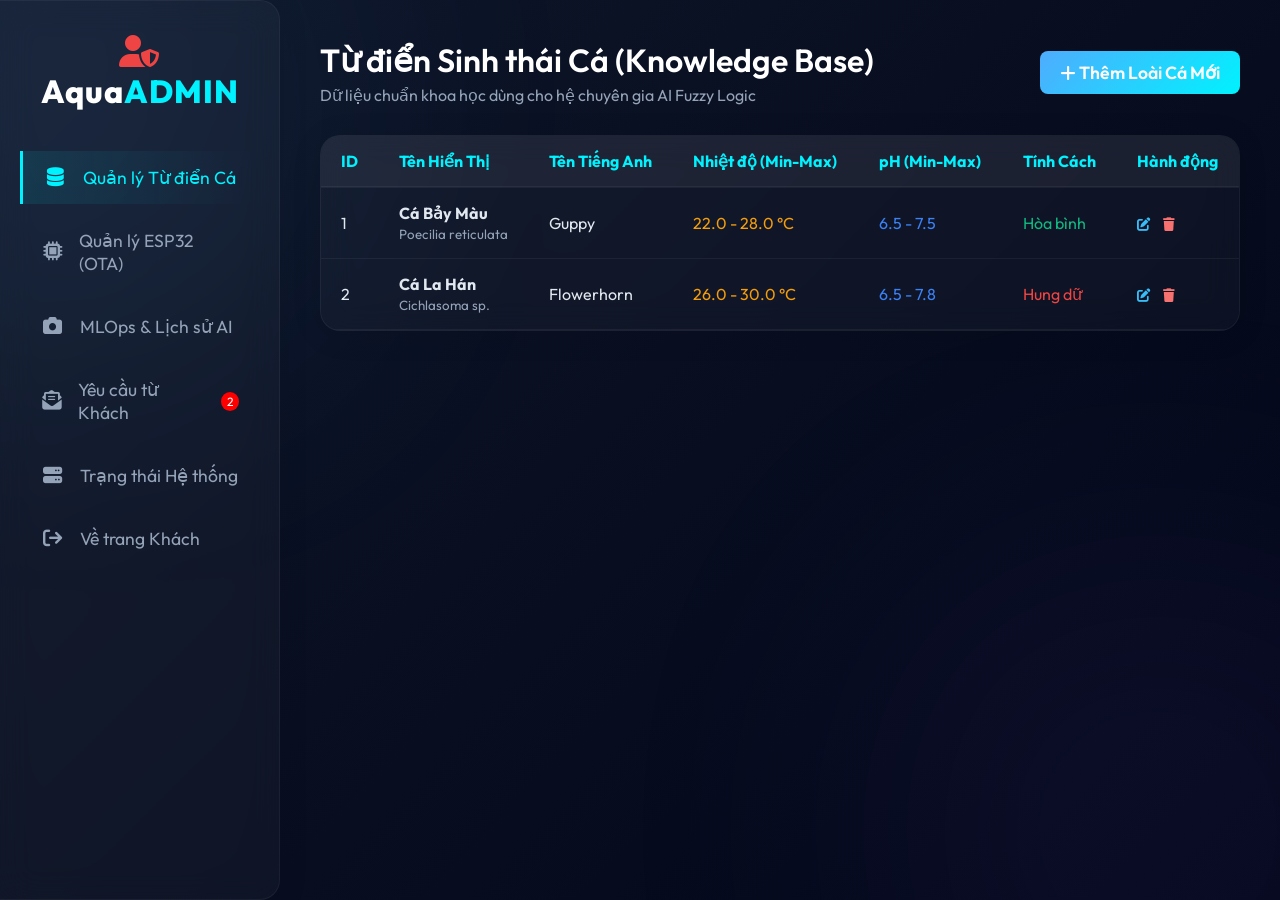
==== frontend/admin.html @ e49725d6 "Thêm trang Admin, Form yêu cầu người dùng và API Backend" ====
<!DOCTYPE html>
<html lang="vi">
<head>
    <meta charset="UTF-8">
    <meta name="viewport" content="width=device-width, initial-scale=1.0">
    <title>AquaAI Admin - Quản trị Hệ thống</title>
    <link href="https://fonts.googleapis.com/css2?family=Outfit:wght@300;400;600;800&display=swap" rel="stylesheet">
    <link rel="stylesheet" href="https://cdnjs.cloudflare.com/ajax/libs/font-awesome/6.4.0/css/all.min.css">
    <link rel="stylesheet" href="style.css">
    <style>
        /* Thêm style riêng cho trang Admin để hiển thị Modal (Bảng điền thông tin) */
        .modal {
            display: none; 
            position: fixed; z-index: 1000; left: 0; top: 0;
            width: 100%; height: 100%; overflow: auto;
            background-color: rgba(0,0,0,0.6);
            backdrop-filter: blur(5px);
        }
        .modal-content {
            background: rgba(15, 23, 42, 0.95);
            margin: 5% auto; padding: 25px;
            border: 1px solid rgba(255, 255, 255, 0.1);
            border-radius: 15px; width: 60%;
            color: #fff;
            box-shadow: 0 10px 30px rgba(0,0,0,0.5);
        }
        .close-modal { color: #aaa; float: right; font-size: 28px; font-weight: bold; cursor: pointer; }
        .close-modal:hover { color: #fff; }
        .form-grid { display: grid; grid-template-columns: 1fr 1fr; gap: 15px; }
        .full-width { grid-column: 1 / -1; }
    </style>
</head>
<body>
    <div class="dashboard-wrapper">
        <aside class="sidebar glass-panel">
            <div class="logo"><i class="fa-solid fa-user-shield text-red"></i> Aqua<span>ADMIN</span></div>
            <nav>
                <button class="nav-btn active" data-tab="tab-fish-db"><i class="fa-solid fa-database"></i> Quản lý Từ điển Cá</button>
                <button class="nav-btn" data-tab="tab-esp32"><i class="fa-solid fa-microchip"></i> Quản lý ESP32 (OTA)</button>
                <button class="nav-btn" data-tab="tab-ai-history"><i class="fa-solid fa-camera"></i> MLOps & Lịch sử AI</button>
                <button class="nav-btn" data-tab="tab-user-requests"><i class="fa-solid fa-envelope-open-text"></i> Yêu cầu từ Khách <span style="background: red; color: white; padding: 2px 6px; border-radius: 50%; font-size: 12px; margin-left: 5px;">2</span></button>
                <button class="nav-btn" data-tab="tab-system-health"><i class="fa-solid fa-server"></i> Trạng thái Hệ thống</button>
                <button class="nav-btn" onclick="window.location.href='index.html'"><i class="fa-solid fa-arrow-right-from-bracket"></i> Về trang Khách</button>
            </nav>
        </aside>

        <main class="content-area">
            <!-- TAB 1: QUẢN LÝ TỪ ĐIỂN CÁ -->
            <section id="tab-fish-db" class="tab-pane active">
                <div class="header-title" style="display: flex; justify-content: space-between; align-items: center;">
                    <div>
                        <h2>Từ điển Sinh thái Cá (Knowledge Base)</h2>
                        <p>Dữ liệu chuẩn khoa học dùng cho hệ chuyên gia AI Fuzzy Logic</p>
                    </div>
                    <button id="btn-open-add-modal" class="btn-gradient" style="width: auto; padding: 10px 20px; border-radius: 8px;">
                        <i class="fa-solid fa-plus"></i> Thêm Loài Cá Mới
                    </button>
                </div>
                
                <div class="glass-panel" style="overflow-x: auto;">
                    <table class="styled-table" style="width: 100%; text-align: left;">
                        <thead>
                            <tr>
                                <th>ID</th>
                                <th>Tên Hiển Thị</th>
                                <th>Tên Tiếng Anh</th>
                                <th>Nhiệt độ (Min-Max)</th>
                                <th>pH (Min-Max)</th>
                                <th>Tính Cách</th>
                                <th>Hành động</th>
                            </tr>
                        </thead>
                        <tbody id="admin-fish-tbody">
                            <!-- Dữ liệu demo (Sau này sẽ gọi API để render) -->
                            <tr>
                                <td>1</td>
                                <td><strong>Cá Bảy Màu</strong><br><small style="color: #94a3b8">Poecilia reticulata</small></td>
                                <td>Guppy</td>
                                <td class="text-orange">22.0 - 28.0 °C</td>
                                <td class="text-blue">6.5 - 7.5</td>
                                <td class="text-green">Hòa bình</td>
                                <td>
                                    <button class="btn-edit" style="background:none; border:none; color:#38bdf8; cursor:pointer; margin-right: 10px;" title="Sửa"><i class="fa-solid fa-pen-to-square"></i></button>
                                    <button class="btn-delete" style="background:none; border:none; color:#f87171; cursor:pointer;" title="Xóa"><i class="fa-solid fa-trash"></i></button>
                                </td>
                            </tr>
                            <tr>
                                <td>2</td>
                                <td><strong>Cá La Hán</strong><br><small style="color: #94a3b8">Cichlasoma sp.</small></td>
                                <td>Flowerhorn</td>
                                <td class="text-orange">26.0 - 30.0 °C</td>
                                <td class="text-blue">6.5 - 7.8</td>
                                <td class="text-red">Hung dữ</td>
                                <td>
                                    <button class="btn-edit" style="background:none; border:none; color:#38bdf8; cursor:pointer; margin-right: 10px;"><i class="fa-solid fa-pen-to-square"></i></button>
                                    <button class="btn-delete" style="background:none; border:none; color:#f87171; cursor:pointer;"><i class="fa-solid fa-trash"></i></button>
                                </td>
                            </tr>
                        </tbody>
                    </table>
                </div>
            </section>

            <!-- TAB 2: QUẢN LÝ ESP32 -->
            <section id="tab-esp32" class="tab-pane">
                <div class="header-title">
                    <h2>Quản trị Thiết bị Đầu cuối (ESP32)</h2>
                    <p>Phát triển chức năng cập nhật Firmware OTA và khởi động lại từ xa.</p>
                </div>
                <div class="glass-panel text-center" style="padding: 50px;">
                    <i class="fa-solid fa-microchip icon-huge text-blue" style="font-size: 4rem;"></i>
                    <h3 class="mt-3">Module OTA Update đang phát triển</h3>
                    <p style="color: #94a3b8;">Chức năng này sẽ được code C++ cho ESP32 trước khi ráp API Web.</p>
                    <button class="btn-gradient mt-3" style="width: auto; padding: 10px 30px; border-radius: 8px;">Restart ESP32 (Gửi lệnh MQTT)</button>
                </div>
            </section>

            <!-- TAB 3: MLOps & LỊCH SỬ AI -->
            <section id="tab-ai-history" class="tab-pane">
                <div class="header-title">
                    <h2>MLOps: Quản lý Hình ảnh & Cải thiện Mô hình AI</h2>
                    <p>Thu thập dữ liệu dự đoán sai từ người dùng để lưu vào Dataset và Train lại (Re-train) mô hình YOLOv8.</p>
                </div>
                
                <div class="glass-panel" style="overflow-x: auto;">
                    <table class="styled-table" style="width: 100%; text-align: left;">
                        <thead>
                            <tr>
                                <th>Thời gian</th>
                                <th>Hình ảnh tải lên</th>
                                <th>AI Nhận diện</th>
                                <th>Độ tự tin (%)</th>
                                <th>Đánh giá của Admin</th>
                            </tr>
                        </thead>
                        <tbody>
                            <!-- Demo data -->
                            <tr>
                                <td>26/09/2026 15:30</td>
                                <td><img src="https://via.placeholder.com/60" alt="Cá" style="border-radius: 5px;"></td>
                                <td class="text-blue">Cá Bảy Màu</td>
                                <td>85%</td>
                                <td>
                                    <button class="btn-gradient" style="padding: 5px 10px; font-size: 12px; margin-right: 5px;"><i class="fa-solid fa-check"></i> Đúng</button>
                                    <button style="background: rgba(248, 113, 113, 0.2); border: 1px solid #f87171; color: #f87171; padding: 5px 10px; border-radius: 5px; cursor: pointer; font-size: 12px;"><i class="fa-solid fa-download"></i> Tải về làm Dataset</button>
                                </td>
                            </tr>
                        </tbody>
                    </table>
                </div>
            </section>

            <!-- TAB 4: TRẠNG THÁI HỆ THỐNG -->
            <section id="tab-system-health" class="tab-pane">
                <div class="header-title">
                    <h2>Thống kê Máy chủ & CSDL</h2>
                    <p>Giám sát sức khỏe toàn hệ thống IoT và dọn dẹp rác.</p>
                </div>
                
                <div class="form-grid">
                    <div class="glass-panel text-center">
                        <i class="fa-solid fa-network-wired text-green" style="font-size: 2rem;"></i>
                        <h3>Trạm MQTT (EMQX)</h3>
                        <p class="text-green" style="font-weight: bold;">ĐANG HOẠT ĐỘNG</p>
                    </div>
                    <div class="glass-panel text-center">
                        <i class="fa-solid fa-database text-blue" style="font-size: 2rem;"></i>
                        <h3>Dung lượng Database</h3>
                        <p>15.420 bản ghi cảm biến</p>
                        <button class="btn-gradient mt-3" style="width: 100%;"><i class="fa-solid fa-broom"></i> Xóa dữ liệu cũ (>30 ngày)</button>
                    </div>
                </div>
            </section>

            <!-- TAB 5: YÊU CẦU TỪ KHÁCH HÀNG -->
            <section id="tab-user-requests" class="tab-pane">
                <div class="header-title">
                    <h2>Yêu cầu Cập nhật Từ điển</h2>
                    <p>Danh sách các loài cá khách hàng tìm kiếm nhưng chưa có trong hệ thống.</p>
                </div>
                
                <div class="glass-panel" style="overflow-x: auto;">
                    <table class="styled-table" style="width: 100%; text-align: left;">
                        <thead>
                            <tr>
                                <th>Thời gian</th>
                                <th>Tên cá khách hàng nhập</th>
                                <th>Trạng thái</th>
                                <th>Hành động</th>
                            </tr>
                        </thead>
                        <tbody>
                            <!-- Demo data -->
                            <tr>
                                <td>26/09/2026 16:45</td>
                                <td><strong>Cá Bình Tích</strong></td>
                                <td><span style="color: #fbbf24;"><i class="fa-solid fa-clock"></i> Chờ xử lý</span></td>
                                <td>
                                    <button class="btn-gradient" style="padding: 5px 10px; font-size: 12px; margin-right: 5px;"><i class="fa-solid fa-plus"></i> Thêm vào DB</button>
                                    <button style="background: rgba(248, 113, 113, 0.2); border: 1px solid #f87171; color: #f87171; padding: 5px 10px; border-radius: 5px; cursor: pointer; font-size: 12px;"><i class="fa-solid fa-trash"></i> Bỏ qua</button>
                                </td>
                            </tr>
                            <tr>
                                <td>26/09/2026 10:15</td>
                                <td><strong>Cá Ping Pong</strong></td>
                                <td><span style="color: #fbbf24;"><i class="fa-solid fa-clock"></i> Chờ xử lý</span></td>
                                <td>
                                    <button class="btn-gradient" style="padding: 5px 10px; font-size: 12px; margin-right: 5px;"><i class="fa-solid fa-plus"></i> Thêm vào DB</button>
                                    <button style="background: rgba(248, 113, 113, 0.2); border: 1px solid #f87171; color: #f87171; padding: 5px 10px; border-radius: 5px; cursor: pointer; font-size: 12px;"><i class="fa-solid fa-trash"></i> Bỏ qua</button>
                                </td>
                            </tr>
                        </tbody>
                    </table>
                </div>
            </section>
        </main>
    </div>

    <!-- MODAL THÊM/SỬA LOÀI CÁ -->
    <div id="fish-modal" class="modal">
        <div class="modal-content">
            <span class="close-modal">&times;</span>
            <h2 id="modal-title" style="margin-bottom: 20px; color: #38bdf8;">Thêm Loài Cá Mới vào Database</h2>
            
            <form id="fish-form" class="form-grid">
                <!-- Group 1: Định danh -->
                <div class="input-group">
                    <label>Mã Loài Cá (Viết liền không dấu, VD: ca_koi)</label>
                    <input type="text" id="frm-ma-loai" class="glass-input" style="width: 100%" required>
                </div>
                <div class="input-group">
                    <label>Tên Hiển Thị (VD: Cá Chép Koi)</label>
                    <input type="text" id="frm-ten-hien-thi" class="glass-input" style="width: 100%" required>
                </div>
                <div class="input-group">
                    <label>Tên Tiếng Anh (VD: Koi Carp)</label>
                    <input type="text" id="frm-ten-tieng-anh" class="glass-input" style="width: 100%">
                </div>
                <div class="input-group">
                    <label>Tên Khoa Học (Latin)</label>
                    <input type="text" id="frm-ten-khoa-hoc" class="glass-input" style="width: 100%">
                </div>

                <!-- Group 2: Sinh thái -->
                <div class="input-group">
                    <label>Nhiệt độ Yêu cầu (°C)</label><br>
                    <input type="number" id="frm-nhiet-min" class="glass-input" style="width: 45%" placeholder="Min" step="0.1" required> -
                    <input type="number" id="frm-nhiet-max" class="glass-input" style="width: 45%" placeholder="Max" step="0.1" required>
                </div>
                <div class="input-group">
                    <label>Độ pH Yêu cầu</label><br>
                    <input type="number" id="frm-ph-min" class="glass-input" style="width: 45%" placeholder="Min" step="0.1" required> -
                    <input type="number" id="frm-ph-max" class="glass-input" style="width: 45%" placeholder="Max" step="0.1" required>
                </div>
                
                <div class="input-group">
                    <label>Thể tích tối thiểu cho 1 con (Lít)</label>
                    <input type="number" id="frm-the-tich" class="glass-input" style="width: 100%" value="5.0" step="0.1">
                </div>
                <div class="input-group">
                    <label>Tính cách bầy đàn</label>
                    <select id="frm-tinh-cach" class="glass-input" style="width: 100%;">
                        <option value="Hòa bình">Hòa bình (Bơi chung được)</option>
                        <option value="Rỉa vây">Rỉa vây (Hay cắn trộm)</option>
                        <option value="Hung dữ">Hung dữ (Săn mồi/Cắn lộn)</option>
                    </select>
                </div>

                <div class="input-group full-width">
                    <label>Nguồn trích dẫn học thuật (FishBase URL)</label>
                    <input type="text" id="frm-nguon" class="glass-input" style="width: 100%" placeholder="https://www.seriouslyfish.com/...">
                </div>

                <div class="full-width" style="text-align: right; margin-top: 20px;">
                    <button type="button" id="btn-cancel" class="glass-input" style="width: auto; padding: 10px 20px; border-radius: 8px; cursor: pointer; margin-right: 10px;">Hủy Bỏ</button>
                    <button type="submit" class="btn-gradient" style="width: auto; padding: 10px 25px; border-radius: 8px;">Lưu Dữ Liệu</button>
                </div>
            </form>
        </div>
    </div>

    <script src="admin.js"></script>
</body>
</html>
---- frontend/style.css ----
/* Biến CSS chuẩn hóa màu sắc (Design System) */
:root {
    --primary: #00f2fe;
    --secondary: #4facfe;
    --dark-bg: #0f172a;
    --text: #e2e8f0;
    --text-muted: #94a3b8;
    --glass-bg: rgba(255, 255, 255, 0.03);
    --glass-border: rgba(255, 255, 255, 0.05);
    
    --color-orange: #f59e0b;
    --color-blue: #3b82f6;
    --color-green: #10b981;
    --color-yellow: #eab308;
    --color-red: #ef4444;
}

* { margin: 0; padding: 0; box-sizing: border-box; font-family: 'Outfit', sans-serif; }

body { background: linear-gradient(135deg, #0f172a 0%, #020617 100%); color: var(--text); min-height: 100vh; overflow-x: hidden; }
body::before, body::after { content: ''; position: fixed; border-radius: 50%; filter: blur(150px); z-index: -1; }
body::before { width: 400px; height: 400px; background: var(--secondary); opacity: 0.15; top: -10%; left: -10%; }
body::after { width: 500px; height: 500px; background: #8b5cf6; opacity: 0.1; bottom: -20%; right: -10%; }

.text-center { text-align: center; }
.text-primary { color: var(--primary) !important; }
.text-orange { color: var(--color-orange); }
.text-blue { color: var(--color-blue); }
.text-green { color: var(--color-green); }
.text-yellow { color: var(--color-yellow); }
.text-red { color: var(--color-red); }
.mt-3 { margin-top: 1rem; }
.mb-3 { margin-bottom: 1rem; }
.hidden { display: none !important; }

.glass-panel { background: var(--glass-bg); backdrop-filter: blur(16px); -webkit-backdrop-filter: blur(16px); border: 1px solid var(--glass-border); border-radius: 20px; box-shadow: 0 4px 30px rgba(0, 0, 0, 0.1); }

.dashboard-wrapper { display: flex; height: 100vh; }
.sidebar { width: 280px; padding: 30px 20px; display: flex; flex-direction: column; border-radius: 0 20px 20px 0; border-left: none; }
.logo { font-size: 2rem; font-weight: 800; text-align: center; margin-bottom: 40px; color: #fff; letter-spacing: 1px; }
.logo span { color: var(--primary); }

.nav-btn { background: transparent; border: none; color: var(--text-muted); padding: 15px 20px; text-align: left; font-size: 1.1rem; border-radius: 12px; cursor: pointer; transition: all 0.3s; margin-bottom: 10px; display: flex; align-items: center; gap: 15px; }
.nav-btn i { font-size: 1.2rem; width: 25px; text-align: center; }
.nav-btn:hover { background: rgba(255,255,255,0.05); color: #fff; }
.nav-btn.active { background: linear-gradient(to right, rgba(0, 242, 254, 0.1), transparent); color: var(--primary); border-left: 3px solid var(--primary); border-radius: 0 12px 12px 0; }

.content-area { flex: 1; padding: 40px; overflow-y: auto; }
.header-title { margin-bottom: 30px; }
.header-title h2 { font-size: 2rem; font-weight: 600; color: #fff; }
.header-title p { color: var(--text-muted); margin-top: 5px; }

.tab-pane { display: none; animation: fadeIn 0.4s ease; }
.tab-pane.active { display: block; }
@keyframes fadeIn { from { opacity: 0; transform: translateY(10px); } to { opacity: 1; transform: translateY(0); } }

/* MODULE 1 */
.sensor-cards { display: grid; grid-template-columns: repeat(auto-fit, minmax(250px, 1fr)); gap: 20px; margin-bottom: 30px; }
.card { display: flex; align-items: center; gap: 20px; padding: 25px; }
.icon-large { font-size: 2.5rem; }
.icon-huge { font-size: 4rem; margin-bottom: 15px;}
.info h3 { font-size: 1rem; color: var(--text-muted); font-weight: 400; }
.info p { font-size: 2rem; font-weight: 800; color: #fff; }
.chart-container { padding: 30px; height: 350px; }

/* INPUT STYLES */
.glass-input {
    background: rgba(0,0,0,0.2);
    border: 1px solid var(--glass-border);
    color: white;
    padding: 10px 15px;
    border-radius: 8px;
    outline: none;
    font-size: 1rem;
    transition: 0.3s;
}
.glass-input:focus { border-color: var(--primary); }
select.glass-input option { background: var(--dark-bg); color: white; }

/* MODULE 2 */
.ai-panel { max-width: 700px; margin: 0 auto; padding: 40px; }
.mode-btn { background: transparent; border: 1px solid var(--glass-border); color: var(--text-muted); padding: 10px 20px; border-radius: 20px; cursor: pointer; transition: 0.3s; margin: 0 5px; }
.mode-btn.active { background: rgba(0,242,254,0.1); border-color: var(--primary); color: var(--primary); font-weight: bold; }

.upload-section { border: 2px dashed rgba(79, 172, 254, 0.4); border-radius: 16px; height: 250px; display: flex; justify-content: center; align-items: center; cursor: pointer; transition: all 0.3s; position: relative; overflow: hidden; background: rgba(0,0,0,0.2); margin-bottom: 25px; }
.upload-section:hover { border-color: var(--primary); background: rgba(0, 242, 254, 0.05); }
.upload-content { text-align: center; pointer-events: none; z-index: 1; }
#preview-image { position: absolute; top: 0; left: 0; width: 100%; height: 100%; object-fit: contain; background: rgba(0,0,0,0.7); display: none; z-index: 2; }

.btn-gradient { width: 100%; padding: 18px; border: none; border-radius: 12px; background: linear-gradient(135deg, var(--secondary), var(--primary)); color: #fff; font-size: 1.1rem; font-weight: 600; cursor: pointer; transition: 0.3s; }
.btn-gradient:hover:not(:disabled) { transform: translateY(-3px); box-shadow: 0 10px 20px rgba(0,242,254,0.3); }
.btn-gradient:disabled { background: #334155; color: #94a3b8; cursor: not-allowed; }

.spinner { width: 40px; height: 40px; border: 4px solid rgba(255,255,255,0.1); border-top-color: var(--primary); border-radius: 50%; margin: 0 auto 15px; animation: spin 1s linear infinite; }
@keyframes spin { to { transform: rotate(360deg); } }

.result-card { padding: 20px; margin-top: 20px; }
.info-group { display: flex; justify-content: space-between; border-bottom: 1px solid var(--glass-border); padding: 10px 0; }
.result-card.highlight { background: rgba(79, 172, 254, 0.1); border-color: rgba(79, 172, 254, 0.3); }

/* Compatibility List */
.compatibility-list li {
    padding: 12px 0;
    border-bottom: 1px dashed rgba(255,255,255,0.1);
    display: flex;
    align-items: center;
    gap: 15px;
}
.compatibility-list li:last-child { border-bottom: none; }
.compatibility-list li span { color: var(--text-muted); width: 120px; }
.compatibility-list li b { color: #fff; flex: 1; }

/* MODULE 3 */
.control-grid { display: grid; grid-template-columns: repeat(auto-fit, minmax(300px, 1fr)); gap: 25px; }
.control-card { padding: 30px; text-align: center; }
.control-header { margin-bottom: 25px; }
.control-header h3 { margin-top: 15px; font-weight: 600; }
.toggle-switch { position: relative; display: inline-block; width: 70px; height: 34px; }
.toggle-switch input { opacity: 0; width: 0; height: 0; }
.slider { position: absolute; cursor: pointer; top: 0; left: 0; right: 0; bottom: 0; background-color: #334155; transition: .4s; border-radius: 34px; }
.slider:before { position: absolute; content: ""; height: 26px; width: 26px; left: 4px; bottom: 4px; background-color: white; transition: .4s; border-radius: 50%; }
input:checked + .slider { background-color: var(--primary); box-shadow: 0 0 15px var(--primary); }
input:checked + .slider:before { transform: translateX(36px); }

/* MODULE 4 */
.table-container { padding: 20px; overflow-x: auto; }
.styled-table { width: 100%; border-collapse: collapse; text-align: left; }
.styled-table thead tr { background-color: rgba(255,255,255,0.05); color: var(--primary); border-bottom: 2px solid var(--glass-border); }
.styled-table th, .styled-table td { padding: 15px 20px; }
.styled-table tbody tr { border-bottom: 1px solid var(--glass-border); transition: 0.2s; }
.styled-table tbody tr:hover { background-color: rgba(255,255,255,0.02); }
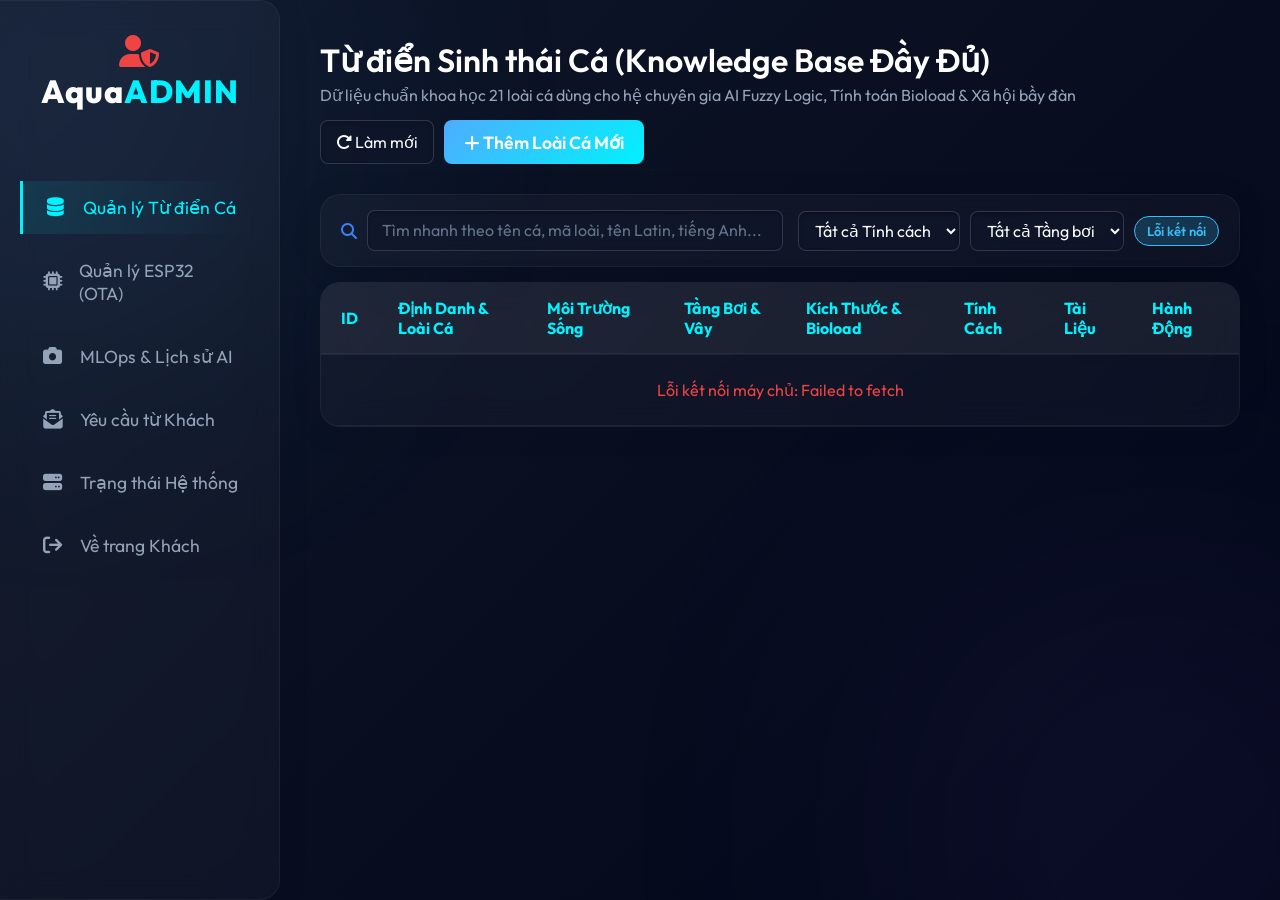
==== commit 0e3fc474: "update đồng bộ thiết bị, giao diện user admin v1" ====
--- a/frontend/admin.html
+++ b/frontend/admin.html
@@ -3,184 +3,434 @@
 <head>
     <meta charset="UTF-8">
     <meta name="viewport" content="width=device-width, initial-scale=1.0">
-    <title>AquaAI Admin - Quản trị Hệ thống</title>
+    <title>AquaAI Admin - Trung tâm Quản trị & Nạp OTA Không Dây</title>
     <link href="https://fonts.googleapis.com/css2?family=Outfit:wght@300;400;600;800&display=swap" rel="stylesheet">
     <link rel="stylesheet" href="https://cdnjs.cloudflare.com/ajax/libs/font-awesome/6.4.0/css/all.min.css">
     <link rel="stylesheet" href="style.css">
     <style>
-        /* Thêm style riêng cho trang Admin để hiển thị Modal (Bảng điền thông tin) */
+        /* CSS Bổ sung cho Trung tâm Quản trị Admin */
         .modal {
             display: none; 
             position: fixed; z-index: 1000; left: 0; top: 0;
             width: 100%; height: 100%; overflow: auto;
-            background-color: rgba(0,0,0,0.6);
-            backdrop-filter: blur(5px);
+            background-color: rgba(0,0,0,0.7);
+            backdrop-filter: blur(8px);
         }
         .modal-content {
-            background: rgba(15, 23, 42, 0.95);
-            margin: 5% auto; padding: 25px;
-            border: 1px solid rgba(255, 255, 255, 0.1);
-            border-radius: 15px; width: 60%;
+            background: rgba(15, 23, 42, 0.96);
+            margin: 4% auto; padding: 25px;
+            border: 1px solid rgba(56, 189, 248, 0.3);
+            border-radius: 16px; width: 90%; max-width: 680px;
             color: #fff;
-            box-shadow: 0 10px 30px rgba(0,0,0,0.5);
-        }
-        .close-modal { color: #aaa; float: right; font-size: 28px; font-weight: bold; cursor: pointer; }
-        .close-modal:hover { color: #fff; }
-        .form-grid { display: grid; grid-template-columns: 1fr 1fr; gap: 15px; }
+            box-shadow: 0 15px 40px rgba(0, 0, 0, 0.6);
+        }
+        .close-modal { color: #94a3b8; float: right; font-size: 28px; font-weight: bold; cursor: pointer; transition: 0.2s; }
+        .close-modal:hover { color: #f87171; }
+        .form-grid { display: grid; grid-template-columns: 1fr 1fr; gap: 14px; }
         .full-width { grid-column: 1 / -1; }
+        
+        /* Dropzone nạp OTA */
+        .ota-dropzone {
+            border: 2px dashed rgba(56, 189, 248, 0.4);
+            border-radius: 14px;
+            padding: 30px 20px;
+            text-align: center;
+            background: rgba(15, 23, 42, 0.4);
+            cursor: pointer;
+            transition: all 0.3s ease;
+        }
+        .ota-dropzone:hover, .ota-dropzone.dragover {
+            border-color: #38bdf8;
+            background: rgba(56, 189, 248, 0.08);
+            transform: translateY(-2px);
+        }
+        .ota-progress-container {
+            display: none;
+            margin-top: 20px;
+            background: rgba(255, 255, 255, 0.1);
+            border-radius: 10px;
+            overflow: hidden;
+            height: 18px;
+            position: relative;
+        }
+        .ota-progress-bar {
+            height: 100%;
+            width: 0%;
+            background: linear-gradient(90deg, #38bdf8, #0ea5e9, #10b981);
+            transition: width 0.2s;
+        }
+        .ota-progress-text {
+            position: absolute;
+            width: 100%;
+            text-align: center;
+            font-size: 11px;
+            line-height: 18px;
+            font-weight: bold;
+            color: #fff;
+            text-shadow: 0 1px 2px rgba(0,0,0,0.8);
+        }
+        .ota-log-console {
+            background: #090d16;
+            border: 1px solid rgba(255,255,255,0.08);
+            border-radius: 10px;
+            padding: 12px;
+            font-family: 'Consolas', 'Courier New', monospace;
+            font-size: 13px;
+            color: #38bdf8;
+            min-height: 90px;
+            max-height: 200px;
+            overflow-y: auto;
+            margin-top: 15px;
+            white-space: pre-wrap;
+            word-break: break-all;
+        }
+        .pulse-dot {
+            display: inline-block;
+            width: 10px;
+            height: 10px;
+            border-radius: 50%;
+            background: #10b981;
+            box-shadow: 0 0 10px #10b981;
+            margin-right: 6px;
+            animation: pulse-glow 1.5s infinite;
+        }
+        .pulse-dot.offline {
+            background: #f87171;
+            box-shadow: 0 0 10px #f87171;
+            animation: none;
+        }
+        @keyframes pulse-glow {
+            0% { transform: scale(0.95); box-shadow: 0 0 0 0 rgba(16, 185, 129, 0.7); }
+            70% { transform: scale(1); box-shadow: 0 0 0 8px rgba(16, 185, 129, 0); }
+            100% { transform: scale(0.95); box-shadow: 0 0 0 0 rgba(16, 185, 129, 0); }
+        }
+        .ota-guide-card {
+            background: rgba(30, 41, 59, 0.4);
+            border: 1px solid rgba(255,255,255,0.08);
+            border-radius: 12px;
+            padding: 18px;
+            margin-top: 20px;
+        }
+        .ota-step {
+            display: flex;
+            align-items: flex-start;
+            gap: 12px;
+            margin-bottom: 12px;
+        }
+        .ota-step-num {
+            background: #38bdf8;
+            color: #0f172a;
+            font-weight: 800;
+            width: 24px;
+            height: 24px;
+            border-radius: 50%;
+            display: flex;
+            align-items: center;
+            justify-content: center;
+            font-size: 12px;
+            flex-shrink: 0;
+        }
     </style>
 </head>
 <body>
     <div class="dashboard-wrapper">
-        <aside class="sidebar glass-panel">
-            <div class="logo"><i class="fa-solid fa-user-shield text-red"></i> Aqua<span>ADMIN</span></div>
+        <!-- THANH TOPBAR CHO MOBILE -->
+        <header class="mobile-topbar glass-panel">
+            <div class="mobile-logo"><i class="fa-solid fa-user-shield text-red"></i> Aqua<span>ADMIN</span></div>
+            <div style="display:flex; align-items:center; gap: 10px;">
+                <span id="mobile-esp-badge" class="mobile-badge"><span class="pulse-dot offline"></span> ESP32</span>
+                <button id="mobile-menu-btn" class="mobile-menu-btn" aria-label="Mở Menu">
+                    <i class="fa-solid fa-bars"></i>
+                </button>
+            </div>
+        </header>
+
+        <!-- LỚP PHỦ MỜ KHI MỞ MENU TRÊN ĐIỆN THOẠI -->
+        <div id="sidebar-backdrop" class="sidebar-backdrop"></div>
+
+        <!-- THANH ĐIỀU HƯỚNG BÊN TRÁI -->
+        <aside id="main-sidebar" class="sidebar glass-panel">
+            <div class="sidebar-header-box">
+                <div class="logo"><i class="fa-solid fa-user-shield text-red"></i> Aqua<span>ADMIN</span></div>
+                <button id="sidebar-close-btn" class="sidebar-close-btn" aria-label="Đóng Menu">
+                    <i class="fa-solid fa-xmark"></i>
+                </button>
+            </div>
             <nav>
                 <button class="nav-btn active" data-tab="tab-fish-db"><i class="fa-solid fa-database"></i> Quản lý Từ điển Cá</button>
                 <button class="nav-btn" data-tab="tab-esp32"><i class="fa-solid fa-microchip"></i> Quản lý ESP32 (OTA)</button>
                 <button class="nav-btn" data-tab="tab-ai-history"><i class="fa-solid fa-camera"></i> MLOps & Lịch sử AI</button>
-                <button class="nav-btn" data-tab="tab-user-requests"><i class="fa-solid fa-envelope-open-text"></i> Yêu cầu từ Khách <span style="background: red; color: white; padding: 2px 6px; border-radius: 50%; font-size: 12px; margin-left: 5px;">2</span></button>
+                <button class="nav-btn" data-tab="tab-user-requests"><i class="fa-solid fa-envelope-open-text"></i> Yêu cầu từ Khách <span id="nav-request-badge" style="background: #ef4444; color: white; padding: 2px 7px; border-radius: 50%; font-size: 11px; margin-left: 5px; display: none;">0</span></button>
                 <button class="nav-btn" data-tab="tab-system-health"><i class="fa-solid fa-server"></i> Trạng thái Hệ thống</button>
                 <button class="nav-btn" onclick="window.location.href='index.html'"><i class="fa-solid fa-arrow-right-from-bracket"></i> Về trang Khách</button>
             </nav>
         </aside>
 
+        <!-- KHU VỰC NỘI DUNG CHÍNH -->
         <main class="content-area">
             <!-- TAB 1: QUẢN LÝ TỪ ĐIỂN CÁ -->
             <section id="tab-fish-db" class="tab-pane active">
-                <div class="header-title" style="display: flex; justify-content: space-between; align-items: center;">
+                <div class="header-title" style="display: flex; justify-content: space-between; align-items: center; flex-wrap: wrap; gap: 15px;">
                     <div>
-                        <h2>Từ điển Sinh thái Cá (Knowledge Base)</h2>
-                        <p>Dữ liệu chuẩn khoa học dùng cho hệ chuyên gia AI Fuzzy Logic</p>
-                    </div>
-                    <button id="btn-open-add-modal" class="btn-gradient" style="width: auto; padding: 10px 20px; border-radius: 8px;">
-                        <i class="fa-solid fa-plus"></i> Thêm Loài Cá Mới
-                    </button>
+                        <h2>Từ điển Sinh thái Cá (Knowledge Base Đầy Đủ)</h2>
+                        <p>Dữ liệu chuẩn khoa học 21 loài cá dùng cho hệ chuyên gia AI Fuzzy Logic, Tính toán Bioload & Xã hội bầy đàn</p>
+                    </div>
+                    <div style="display: flex; gap: 10px;">
+                        <button id="btn-refresh-fish" class="glass-input" style="cursor: pointer; padding: 10px 15px; border-radius: 8px;">
+                            <i class="fa-solid fa-rotate-right"></i> Làm mới
+                        </button>
+                        <button id="btn-open-add-modal" class="btn-gradient" style="width: auto; padding: 10px 20px; border-radius: 8px;">
+                            <i class="fa-solid fa-plus"></i> Thêm Loài Cá Mới
+                        </button>
+                    </div>
+                </div>
+
+                <!-- THANH TÌM KIẾM & BỘ LỌC TỪ ĐIỂN CÁ -->
+                <div class="glass-panel" style="margin-top: 15px; padding: 15px 20px; display: flex; gap: 15px; align-items: center; flex-wrap: wrap; justify-content: space-between;">
+                    <div style="display: flex; gap: 10px; align-items: center; flex: 1; min-width: 250px;">
+                        <i class="fa-solid fa-magnifying-glass text-blue"></i>
+                        <input type="text" id="fish-search-input" class="glass-input" style="width: 100%; padding: 8px 14px;" placeholder="Tìm nhanh theo tên cá, mã loài, tên Latin, tiếng Anh...">
+                    </div>
+                    <div style="display: flex; gap: 10px; align-items: center; flex-wrap: wrap;">
+                        <select id="fish-filter-behavior" class="glass-input" style="padding: 8px 12px;">
+                            <option value="">Tất cả Tính cách</option>
+                            <option value="Hòa bình">Hòa bình</option>
+                            <option value="Hung dữ">Hung dữ</option>
+                            <option value="Rỉa vây">Rỉa vây</option>
+                        </select>
+                        <select id="fish-filter-layer" class="glass-input" style="padding: 8px 12px;">
+                            <option value="">Tất cả Tầng bơi</option>
+                            <option value="Mặt">Tầng Mặt</option>
+                            <option value="Giữa">Tầng Giữa</option>
+                            <option value="Đáy">Tầng Đáy</option>
+                        </select>
+                        <span id="fish-count-badge" style="background: rgba(56, 189, 248, 0.2); border: 1px solid #38bdf8; color: #38bdf8; padding: 6px 12px; border-radius: 20px; font-size: 13px; font-weight: 600;">
+                            Đang tải...
+                        </span>
+                    </div>
                 </div>
                 
-                <div class="glass-panel" style="overflow-x: auto;">
-                    <table class="styled-table" style="width: 100%; text-align: left;">
+                <div class="glass-panel" style="overflow-x: auto; margin-top: 15px;">
+                    <table class="styled-table" style="width: 100%; text-align: left; min-width: 850px;">
                         <thead>
                             <tr>
-                                <th>ID</th>
-                                <th>Tên Hiển Thị</th>
-                                <th>Tên Tiếng Anh</th>
-                                <th>Nhiệt độ (Min-Max)</th>
-                                <th>pH (Min-Max)</th>
+                                <th style="width: 45px;">ID</th>
+                                <th>Định Danh & Loài Cá</th>
+                                <th>Môi Trường Sống</th>
+                                <th>Tầng Bơi & Vây</th>
+                                <th>Kích Thước & Bioload</th>
                                 <th>Tính Cách</th>
+                                <th>Tài Liệu</th>
+                                <th>Hành Động</th>
+                            </tr>
+                        </thead>
+                        <tbody id="admin-fish-tbody">
+                            <tr><td colspan="8" class="text-center" style="padding: 30px;"><i class="fa-solid fa-spinner fa-spin"></i> Đang tải dữ liệu từ máy chủ...</td></tr>
+                        </tbody>
+                    </table>
+                </div>
+            </section>
+
+            <!-- TAB 2: QUẢN LÝ ESP32 & NẠP OTA TỪ XA -->
+            <section id="tab-esp32" class="tab-pane">
+                <div class="header-title" style="display: flex; justify-content: space-between; align-items: center; flex-wrap: wrap; gap: 15px;">
+                    <div>
+                        <h2>Quản trị Thiết bị IoT (ESP32) & Nạp OTA Không Dây</h2>
+                        <p>Theo dõi IP, khởi động lại từ xa và nạp Firmware .bin trực tiếp qua mạng WiFi không cần cáp USB</p>
+                    </div>
+                    <button id="btn-refresh-esp-status" class="glass-input" style="cursor: pointer; padding: 10px 15px; border-radius: 8px;">
+                        <i class="fa-solid fa-rotate-right"></i> Cập nhật trạng thái
+                    </button>
+                </div>
+
+                <!-- THẺ TRẠNG THÁI THIẾT BỊ -->
+                <div class="grid-2col" style="display: grid; grid-template-columns: repeat(auto-fit, minmax(280px, 1fr)); gap: 15px; margin-top: 15px;">
+                    <div class="glass-panel">
+                        <div style="display: flex; justify-content: space-between; align-items: center;">
+                            <h3 style="font-size: 1.1rem; color: #38bdf8;"><i class="fa-solid fa-microchip"></i> Mạch Vi điều khiển ESP32</h3>
+                            <span id="esp-status-badge" style="font-size: 12px; font-weight: bold;"><span class="pulse-dot offline"></span> Đang kiểm tra...</span>
+                        </div>
+                        <div style="margin-top: 15px; font-size: 14px; line-height: 1.8;">
+                            <div><strong style="color: #94a3b8;">Địa chỉ IP Mạng LAN:</strong> <span id="esp-display-ip" style="color: #38bdf8; font-weight: bold; font-family: monospace; font-size: 15px;">Chưa phát hiện</span></div>
+                            <div><strong style="color: #94a3b8;">Tín hiệu cuối cùng:</strong> <span id="esp-display-last-seen">--</span></div>
+                            <div><strong style="color: #94a3b8;">Cổng nạp OTA:</strong> <span style="color: #10b981;">http://&lt;IP_ESP32&gt;/update</span></div>
+                        </div>
+                        <div style="margin-top: 18px; display: flex; gap: 10px; flex-wrap: wrap;">
+                            <button id="btn-restart-esp" class="btn-gradient" style="background: linear-gradient(135deg, #f59e0b, #ef4444); padding: 8px 16px; font-size: 13px; border-radius: 8px; width: auto;">
+                                <i class="fa-solid fa-power-off"></i> Khởi động lại ESP32 (MQTT)
+                            </button>
+                            <a id="btn-open-ota-page" href="#" target="_blank" class="glass-input" style="text-decoration: none; display: inline-flex; align-items: center; gap: 6px; padding: 8px 16px; font-size: 13px; border-radius: 8px; color: #38bdf8;">
+                                <i class="fa-solid fa-arrow-up-right-from-square"></i> Mở Web OTA Trực tiếp
+                            </a>
+                        </div>
+                    </div>
+
+                    <div class="glass-panel">
+                        <h3 style="font-size: 1.1rem; color: #38bdf8;"><i class="fa-solid fa-cloud-arrow-up"></i> Nạp Firmware (.bin) Không Dây</h3>
+                        <p style="font-size: 13px; color: #94a3b8; margin-top: 5px;">Truyền file mã máy được biên dịch từ Arduino IDE trực tiếp vào bộ nhớ Flash của ESP32 qua WiFi.</p>
+                        
+                        <div style="margin-top: 12px;">
+                            <label style="font-size: 12px; color: #94a3b8;">Địa chỉ IP Đích của ESP32:</label>
+                            <input type="text" id="target-esp-ip" class="glass-input" style="width: 100%; margin-top: 4px; font-family: monospace;" placeholder="VD: 192.168.1.15">
+                        </div>
+
+                        <!-- Dropzone chọn file .bin -->
+                        <div id="ota-dropzone" class="ota-dropzone" style="margin-top: 12px;">
+                            <i class="fa-solid fa-file-code" style="font-size: 2.2rem; color: #38bdf8;"></i>
+                            <div style="margin-top: 8px; font-weight: bold;" id="ota-file-name">Kéo thả file .bin vào đây hoặc bấm để chọn</div>
+                            <div style="font-size: 12px; color: #94a3b8; margin-top: 3px;">Hỗ trợ file *.bin (Compiled Binary từ Arduino IDE)</div>
+                            <input type="file" id="ota-file-input" accept=".bin" style="display: none;">
+                        </div>
+
+                        <!-- Thanh tiến trình upload -->
+                        <div id="ota-progress-container" class="ota-progress-container">
+                            <div id="ota-progress-bar" class="ota-progress-bar"></div>
+                            <div id="ota-progress-text" class="ota-progress-text">0%</div>
+                        </div>
+
+                        <button id="btn-start-ota" class="btn-gradient" style="margin-top: 15px; width: 100%; padding: 11px; border-radius: 8px;" disabled>
+                            <i class="fa-solid fa-bolt"></i> Bắt đầu Nạp Firmware OTA
+                        </button>
+
+                        <div id="ota-log-console" class="ota-log-console">Sẵn sàng. Hãy chọn file .bin và nhấn nạp...</div>
+                    </div>
+                </div>
+
+                <!-- HƯỚNG DẪN BIÊN DỊCH FILE BIN -->
+                <div class="glass-panel ota-guide-card">
+                    <h3 style="font-size: 1.05rem; color: #fbbf24; margin-bottom: 15px;">
+                        <i class="fa-solid fa-circle-question"></i> Hướng dẫn xuất file .bin từ Arduino IDE để nạp không dây
+                    </h3>
+                    <div class="ota-step">
+                        <div class="ota-step-num">1</div>
+                        <div>Mở dự án <code>esp32_firmware/esp32_firmware.ino</code> trong Arduino IDE.</div>
+                    </div>
+                    <div class="ota-step">
+                        <div class="ota-step-num">2</div>
+                        <div>Chọn đúng Bo mạch <strong>ESP32 Dev Module</strong> trong mục <em>Tools -> Board</em>.</div>
+                    </div>
+                    <div class="ota-step">
+                        <div class="ota-step-num">3</div>
+                        <div>Nhấn menu <strong>Sketch</strong> -> Chọn <strong>Export Compiled Binary</strong> (hoặc nhấn phím tắt <code>Ctrl + Alt + S</code>).</div>
+                    </div>
+                    <div class="ota-step">
+                        <div class="ota-step-num">4</div>
+                        <div>Sau khi IDE thông báo <em>"Done compiling"</em>, tìm file có đuôi <code>.bin</code> (thường nằm trong thư mục <code>build/...</code> hoặc trong cùng thư mục sketch).</div>
+                    </div>
+                    <div class="ota-step">
+                        <div class="ota-step-num">5</div>
+                        <div>Chọn file <code>.bin</code> đó tại ô Nạp Firmware ở trên và nhấn <strong>Bắt đầu Nạp Firmware OTA</strong>. Mạch ESP32 sẽ tự cập nhật và tự khởi động lại trong 5 giây!</div>
+                    </div>
+                </div>
+            </section>
+
+            <!-- TAB 3: MLOps & LỊCH SỬ AI -->
+            <section id="tab-ai-history" class="tab-pane">
+                <div class="header-title" style="display: flex; justify-content: space-between; align-items: center; flex-wrap: wrap; gap: 15px;">
+                    <div>
+                        <h2>MLOps: Quản lý Hình ảnh & Cải thiện Mô hình AI YOLOv8</h2>
+                        <p>Lịch sử nhận diện thực tế từ người dùng giúp thu thập Dataset để huấn luyện (Re-train) phiên bản AI mới</p>
+                    </div>
+                    <button id="btn-refresh-ai-history" class="glass-input" style="cursor: pointer; padding: 10px 15px; border-radius: 8px;">
+                        <i class="fa-solid fa-rotate-right"></i> Làm mới
+                    </button>
+                </div>
+                
+                <div class="glass-panel" style="overflow-x: auto; margin-top: 15px;">
+                    <table class="styled-table" style="width: 100%; text-align: left; min-width: 650px;">
+                        <thead>
+                            <tr>
+                                <th>Thời gian</th>
+                                <th>Ảnh chụp</th>
+                                <th>AI Nhận diện</th>
+                                <th>Độ tự tin</th>
+                                <th>Tương thích hồ</th>
                                 <th>Hành động</th>
                             </tr>
                         </thead>
-                        <tbody id="admin-fish-tbody">
-                            <!-- Dữ liệu demo (Sau này sẽ gọi API để render) -->
-                            <tr>
-                                <td>1</td>
-                                <td><strong>Cá Bảy Màu</strong><br><small style="color: #94a3b8">Poecilia reticulata</small></td>
-                                <td>Guppy</td>
-                                <td class="text-orange">22.0 - 28.0 °C</td>
-                                <td class="text-blue">6.5 - 7.5</td>
-                                <td class="text-green">Hòa bình</td>
-                                <td>
-                                    <button class="btn-edit" style="background:none; border:none; color:#38bdf8; cursor:pointer; margin-right: 10px;" title="Sửa"><i class="fa-solid fa-pen-to-square"></i></button>
-                                    <button class="btn-delete" style="background:none; border:none; color:#f87171; cursor:pointer;" title="Xóa"><i class="fa-solid fa-trash"></i></button>
-                                </td>
-                            </tr>
-                            <tr>
-                                <td>2</td>
-                                <td><strong>Cá La Hán</strong><br><small style="color: #94a3b8">Cichlasoma sp.</small></td>
-                                <td>Flowerhorn</td>
-                                <td class="text-orange">26.0 - 30.0 °C</td>
-                                <td class="text-blue">6.5 - 7.8</td>
-                                <td class="text-red">Hung dữ</td>
-                                <td>
-                                    <button class="btn-edit" style="background:none; border:none; color:#38bdf8; cursor:pointer; margin-right: 10px;"><i class="fa-solid fa-pen-to-square"></i></button>
-                                    <button class="btn-delete" style="background:none; border:none; color:#f87171; cursor:pointer;"><i class="fa-solid fa-trash"></i></button>
-                                </td>
-                            </tr>
+                        <tbody id="admin-ai-tbody">
+                            <tr><td colspan="6" class="text-center" style="padding: 30px;"><i class="fa-solid fa-spinner fa-spin"></i> Đang tải dữ liệu MLOps...</td></tr>
                         </tbody>
                     </table>
                 </div>
             </section>
 
-            <!-- TAB 2: QUẢN LÝ ESP32 -->
-            <section id="tab-esp32" class="tab-pane">
-                <div class="header-title">
-                    <h2>Quản trị Thiết bị Đầu cuối (ESP32)</h2>
-                    <p>Phát triển chức năng cập nhật Firmware OTA và khởi động lại từ xa.</p>
-                </div>
-                <div class="glass-panel text-center" style="padding: 50px;">
-                    <i class="fa-solid fa-microchip icon-huge text-blue" style="font-size: 4rem;"></i>
-                    <h3 class="mt-3">Module OTA Update đang phát triển</h3>
-                    <p style="color: #94a3b8;">Chức năng này sẽ được code C++ cho ESP32 trước khi ráp API Web.</p>
-                    <button class="btn-gradient mt-3" style="width: auto; padding: 10px 30px; border-radius: 8px;">Restart ESP32 (Gửi lệnh MQTT)</button>
-                </div>
-            </section>
-
-            <!-- TAB 3: MLOps & LỊCH SỬ AI -->
-            <section id="tab-ai-history" class="tab-pane">
-                <div class="header-title">
-                    <h2>MLOps: Quản lý Hình ảnh & Cải thiện Mô hình AI</h2>
-                    <p>Thu thập dữ liệu dự đoán sai từ người dùng để lưu vào Dataset và Train lại (Re-train) mô hình YOLOv8.</p>
-                </div>
-                
-                <div class="glass-panel" style="overflow-x: auto;">
-                    <table class="styled-table" style="width: 100%; text-align: left;">
-                        <thead>
-                            <tr>
-                                <th>Thời gian</th>
-                                <th>Hình ảnh tải lên</th>
-                                <th>AI Nhận diện</th>
-                                <th>Độ tự tin (%)</th>
-                                <th>Đánh giá của Admin</th>
-                            </tr>
-                        </thead>
-                        <tbody>
-                            <!-- Demo data -->
-                            <tr>
-                                <td>26/09/2026 15:30</td>
-                                <td><img src="https://via.placeholder.com/60" alt="Cá" style="border-radius: 5px;"></td>
-                                <td class="text-blue">Cá Bảy Màu</td>
-                                <td>85%</td>
-                                <td>
-                                    <button class="btn-gradient" style="padding: 5px 10px; font-size: 12px; margin-right: 5px;"><i class="fa-solid fa-check"></i> Đúng</button>
-                                    <button style="background: rgba(248, 113, 113, 0.2); border: 1px solid #f87171; color: #f87171; padding: 5px 10px; border-radius: 5px; cursor: pointer; font-size: 12px;"><i class="fa-solid fa-download"></i> Tải về làm Dataset</button>
-                                </td>
-                            </tr>
-                        </tbody>
-                    </table>
-                </div>
-            </section>
-
             <!-- TAB 4: TRẠNG THÁI HỆ THỐNG -->
             <section id="tab-system-health" class="tab-pane">
-                <div class="header-title">
-                    <h2>Thống kê Máy chủ & CSDL</h2>
-                    <p>Giám sát sức khỏe toàn hệ thống IoT và dọn dẹp rác.</p>
+                <div class="header-title" style="display: flex; justify-content: space-between; align-items: center; flex-wrap: wrap; gap: 15px;">
+                    <div>
+                        <h2>Thống kê Máy chủ, IoT & Cơ sở dữ liệu</h2>
+                        <p>Giám sát sức khỏe hạ tầng, kết nối MQTT, MySQL và công cụ dọn dẹp bộ nhớ</p>
+                    </div>
+                    <button id="btn-refresh-health" class="glass-input" style="cursor: pointer; padding: 10px 15px; border-radius: 8px;">
+                        <i class="fa-solid fa-rotate-right"></i> Làm mới thống kê
+                    </button>
                 </div>
                 
-                <div class="form-grid">
-                    <div class="glass-panel text-center">
-                        <i class="fa-solid fa-network-wired text-green" style="font-size: 2rem;"></i>
-                        <h3>Trạm MQTT (EMQX)</h3>
-                        <p class="text-green" style="font-weight: bold;">ĐANG HOẠT ĐỘNG</p>
-                    </div>
-                    <div class="glass-panel text-center">
-                        <i class="fa-solid fa-database text-blue" style="font-size: 2rem;"></i>
-                        <h3>Dung lượng Database</h3>
-                        <p>15.420 bản ghi cảm biến</p>
-                        <button class="btn-gradient mt-3" style="width: 100%;"><i class="fa-solid fa-broom"></i> Xóa dữ liệu cũ (>30 ngày)</button>
+                <div class="form-grid" style="margin-top: 15px;">
+                    <div class="glass-panel text-center" style="padding: 25px;">
+                        <i class="fa-solid fa-network-wired text-green" style="font-size: 2.2rem;"></i>
+                        <h3 style="margin-top: 10px;">Trạm MQTT (EMQX Broker)</h3>
+                        <p id="stat-mqtt-status" class="text-green" style="font-weight: bold; margin-top: 5px;">ĐANG HOẠT ĐỘNG</p>
+                        <small style="color: #94a3b8;">broker.emqx.io:1883</small>
+                    </div>
+                    <div class="glass-panel text-center" style="padding: 25px;">
+                        <i class="fa-solid fa-database text-blue" style="font-size: 2.2rem;"></i>
+                        <h3 style="margin-top: 10px;">Cơ sở dữ liệu (MySQL)</h3>
+                        <p id="stat-db-status" class="text-green" style="font-weight: bold; margin-top: 5px;">ĐÃ KẾT NỐI</p>
+                        <small style="color: #94a3b8;">Clever Cloud / Localhost</small>
+                    </div>
+                    <div class="glass-panel text-center" style="padding: 25px;">
+                        <i class="fa-solid fa-chart-line text-orange" style="font-size: 2.2rem;"></i>
+                        <h3 style="margin-top: 10px;">Dữ liệu Cảm biến</h3>
+                        <p id="stat-sensors-count" style="font-size: 1.5rem; font-weight: 800; color: #38bdf8; margin-top: 5px;">-- bản ghi</p>
+                        <small style="color: #94a3b8;">Nhiệt độ, pH, Mực nước</small>
+                    </div>
+                    <div class="glass-panel text-center" style="padding: 25px;">
+                        <i class="fa-solid fa-fish text-purple" style="font-size: 2.2rem; color: #a855f7;"></i>
+                        <h3 style="margin-top: 10px;">Từ điển Loài cá</h3>
+                        <p id="stat-fish-count" style="font-size: 1.5rem; font-weight: 800; color: #a855f7; margin-top: 5px;">-- loài</p>
+                        <small style="color: #94a3b8;">Sẵn sàng tư vấn AI Fuzzy</small>
+                    </div>
+                </div>
+
+                <!-- CÔNG CỤ DỌN DẸP DỮ LIỆU CŨ -->
+                <div class="glass-panel" style="margin-top: 20px; padding: 25px;">
+                    <h3 style="color: #f59e0b;"><i class="fa-solid fa-broom"></i> Tối ưu hóa Bộ nhớ & Dọn dẹp Dữ liệu Cũ</h3>
+                    <p style="font-size: 13px; color: #94a3b8; margin-top: 5px;">
+                        Dữ liệu cảm biến được ESP32 gửi liên tục mỗi 5-60 giây. Để tránh làm chậm cơ sở dữ liệu Clever Cloud, bạn có thể xóa các bản ghi cảm biến cũ.
+                    </p>
+                    <div style="display: flex; gap: 15px; align-items: center; margin-top: 15px; flex-wrap: wrap;">
+                        <div style="display: flex; align-items: center; gap: 8px;">
+                            <label for="cleanup-days" style="font-size: 14px;">Xóa dữ liệu cảm biến cũ hơn:</label>
+                            <select id="cleanup-days" class="glass-input" style="padding: 8px 12px;">
+                                <option value="7">7 ngày</option>
+                                <option value="15">15 ngày</option>
+                                <option value="30" selected>30 ngày</option>
+                                <option value="60">60 ngày</option>
+                            </select>
+                        </div>
+                        <button id="btn-run-cleanup" class="btn-gradient" style="background: linear-gradient(135deg, #ef4444, #dc2626); width: auto; padding: 9px 22px; border-radius: 8px;">
+                            <i class="fa-solid fa-trash-can"></i> Dọn dẹp CSDL ngay
+                        </button>
                     </div>
                 </div>
             </section>
 
             <!-- TAB 5: YÊU CẦU TỪ KHÁCH HÀNG -->
             <section id="tab-user-requests" class="tab-pane">
-                <div class="header-title">
-                    <h2>Yêu cầu Cập nhật Từ điển</h2>
-                    <p>Danh sách các loài cá khách hàng tìm kiếm nhưng chưa có trong hệ thống.</p>
+                <div class="header-title" style="display: flex; justify-content: space-between; align-items: center; flex-wrap: wrap; gap: 15px;">
+                    <div>
+                        <h2>Yêu cầu Cập nhật Từ điển từ Khách hàng</h2>
+                        <p>Danh sách các loài cá khách hàng tìm kiếm nhưng chưa có trong hệ thống</p>
+                    </div>
+                    <button id="btn-refresh-requests" class="glass-input" style="cursor: pointer; padding: 10px 15px; border-radius: 8px;">
+                        <i class="fa-solid fa-rotate-right"></i> Làm mới
+                    </button>
                 </div>
                 
-                <div class="glass-panel" style="overflow-x: auto;">
-                    <table class="styled-table" style="width: 100%; text-align: left;">
+                <div class="glass-panel" style="overflow-x: auto; margin-top: 15px;">
+                    <table class="styled-table" style="width: 100%; text-align: left; min-width: 600px;">
                         <thead>
                             <tr>
                                 <th>Thời gian</th>
@@ -189,26 +439,8 @@
                                 <th>Hành động</th>
                             </tr>
                         </thead>
-                        <tbody>
-                            <!-- Demo data -->
-                            <tr>
-                                <td>26/09/2026 16:45</td>
-                                <td><strong>Cá Bình Tích</strong></td>
-                                <td><span style="color: #fbbf24;"><i class="fa-solid fa-clock"></i> Chờ xử lý</span></td>
-                                <td>
-                                    <button class="btn-gradient" style="padding: 5px 10px; font-size: 12px; margin-right: 5px;"><i class="fa-solid fa-plus"></i> Thêm vào DB</button>
-                                    <button style="background: rgba(248, 113, 113, 0.2); border: 1px solid #f87171; color: #f87171; padding: 5px 10px; border-radius: 5px; cursor: pointer; font-size: 12px;"><i class="fa-solid fa-trash"></i> Bỏ qua</button>
-                                </td>
-                            </tr>
-                            <tr>
-                                <td>26/09/2026 10:15</td>
-                                <td><strong>Cá Ping Pong</strong></td>
-                                <td><span style="color: #fbbf24;"><i class="fa-solid fa-clock"></i> Chờ xử lý</span></td>
-                                <td>
-                                    <button class="btn-gradient" style="padding: 5px 10px; font-size: 12px; margin-right: 5px;"><i class="fa-solid fa-plus"></i> Thêm vào DB</button>
-                                    <button style="background: rgba(248, 113, 113, 0.2); border: 1px solid #f87171; color: #f87171; padding: 5px 10px; border-radius: 5px; cursor: pointer; font-size: 12px;"><i class="fa-solid fa-trash"></i> Bỏ qua</button>
-                                </td>
-                            </tr>
+                        <tbody id="admin-requests-tbody">
+                            <tr><td colspan="4" class="text-center" style="padding: 30px;"><i class="fa-solid fa-spinner fa-spin"></i> Đang tải danh sách yêu cầu...</td></tr>
                         </tbody>
                     </table>
                 </div>
@@ -241,7 +473,7 @@
                     <input type="text" id="frm-ten-khoa-hoc" class="glass-input" style="width: 100%">
                 </div>
 
-                <!-- Group 2: Sinh thái -->
+                <!-- Group 2: Môi trường sống -->
                 <div class="input-group">
                     <label>Nhiệt độ Yêu cầu (°C)</label><br>
                     <input type="number" id="frm-nhiet-min" class="glass-input" style="width: 45%" placeholder="Min" step="0.1" required> -
@@ -252,23 +484,59 @@
                     <input type="number" id="frm-ph-min" class="glass-input" style="width: 45%" placeholder="Min" step="0.1" required> -
                     <input type="number" id="frm-ph-max" class="glass-input" style="width: 45%" placeholder="Max" step="0.1" required>
                 </div>
+
+                <!-- Group 3: Sinh thái & Tải trọng Bioload -->
+                <div class="input-group">
+                    <label>Kích thước trưởng thành (cm)</label>
+                    <input type="number" id="frm-kich-thuoc" class="glass-input" style="width: 100%" value="5.0" step="0.5" required>
+                </div>
+                <div class="input-group">
+                    <label>Thể tích tối thiểu cho 1 con (Lít)</label>
+                    <input type="number" id="frm-the-tich" class="glass-input" style="width: 100%" value="5.0" step="0.5" required>
+                </div>
                 
                 <div class="input-group">
-                    <label>Thể tích tối thiểu cho 1 con (Lít)</label>
-                    <input type="number" id="frm-the-tich" class="glass-input" style="width: 100%" value="5.0" step="0.1">
-                </div>
-                <div class="input-group">
+                    <label>Hệ số thải bẩn (Bioload)</label>
+                    <input type="number" id="frm-he-so-bioload" class="glass-input" style="width: 100%" value="1.0" step="0.1" placeholder="1.0 (nhỏ=0.5, to=2.5)">
+                </div>
+                <div class="input-group">
+                    <label>Số lượng bầy đàn tối thiểu (con)</label>
+                    <input type="number" id="frm-bay-min" class="glass-input" style="width: 100%" value="1" min="1" step="1">
+                </div>
+
+                <div class="input-group">
+                    <label>Tầng bơi sinh thái</label>
+                    <select id="frm-tang-boi" class="glass-input" style="width: 100%;">
+                        <option value="Mặt">Tầng Mặt (Nổi phía trên)</option>
+                        <option value="Giữa" selected>Tầng Giữa (Bơi lượn trung tâm)</option>
+                        <option value="Đáy">Tầng Đáy (Kiếm ăn sát đáy)</option>
+                    </select>
+                </div>
+                <div class="input-group">
+                    <label>Kiểu vây cá</label>
+                    <select id="frm-kieu-vay" class="glass-input" style="width: 100%;">
+                        <option value="Ngắn" selected>Vây Ngắn (Bơi nhanh, ít bị rỉa)</option>
+                        <option value="Dài">Vây Dài / Thướt tha (Dễ bị cá khác cắn)</option>
+                    </select>
+                </div>
+
+                <div class="input-group full-width">
                     <label>Tính cách bầy đàn</label>
                     <select id="frm-tinh-cach" class="glass-input" style="width: 100%;">
-                        <option value="Hòa bình">Hòa bình (Bơi chung được)</option>
-                        <option value="Rỉa vây">Rỉa vây (Hay cắn trộm)</option>
-                        <option value="Hung dữ">Hung dữ (Săn mồi/Cắn lộn)</option>
+                        <option value="Hòa bình">Hòa bình (Hiền lành, bơi chung tốt)</option>
+                        <option value="Rỉa vây">Rỉa vây (Hay cắn trộm vây cá khác)</option>
+                        <option value="Hung dữ">Hung dữ (Săn mồi / Cắn nhau dữ dội)</option>
                     </select>
                 </div>
 
+                <!-- Group 4: Tài liệu & Mô tả -->
                 <div class="input-group full-width">
-                    <label>Nguồn trích dẫn học thuật (FishBase URL)</label>
+                    <label>Nguồn trích dẫn học thuật (FishBase / SeriouslyFish URL)</label>
                     <input type="text" id="frm-nguon" class="glass-input" style="width: 100%" placeholder="https://www.seriouslyfish.com/...">
+                </div>
+                <div class="input-group full-width">
+                    <label>Mô tả tập tính sinh thái học</label>
+                    <textarea id="frm-mo-ta" class="glass-input" style="width: 100%; min-height: 60px;" placeholder="Ghi chú thêm về tập tính, ánh sáng, cây thủy sinh phù hợp..."></textarea>
                 </div>
 
                 <div class="full-width" style="text-align: right; margin-top: 20px;">
--- a/frontend/style.css
+++ b/frontend/style.css
@@ -61,21 +61,109 @@
 .icon-huge { font-size: 4rem; margin-bottom: 15px;}
 .info h3 { font-size: 1rem; color: var(--text-muted); font-weight: 400; }
 .info p { font-size: 2rem; font-weight: 800; color: #fff; }
-.chart-container { padding: 30px; height: 350px; }
+.chart-container { padding: 30px; }
 
 /* INPUT STYLES */
 .glass-input {
-    background: rgba(0,0,0,0.2);
-    border: 1px solid var(--glass-border);
-    color: white;
-    padding: 10px 15px;
+    background: rgba(15, 23, 42, 0.6) !important;
+    border: 1px solid rgba(255, 255, 255, 0.15);
+    color: #f8fafc !important;
+    padding: 10px 14px;
     border-radius: 8px;
     outline: none;
     font-size: 1rem;
-    transition: 0.3s;
-}
-.glass-input:focus { border-color: var(--primary); }
+    line-height: 1.4;
+    transition: all 0.25s ease;
+    box-shadow: inset 0 2px 4px rgba(0, 0, 0, 0.2);
+    box-sizing: border-box;
+    max-width: 100%;
+    min-width: 0; /* Cực kỳ quan trọng: ngăn flexbox item bị bung ra ngoài viền */
+}
+.glass-input::placeholder {
+    color: #64748b !important;
+}
+.glass-input:focus {
+    border-color: var(--primary) !important;
+    background: rgba(15, 23, 42, 0.85) !important;
+    box-shadow: 0 0 10px rgba(0, 242, 254, 0.25);
+}
+/* Đảm bảo số trong ô number input hiện rõ ràng */
+input[type="number"].glass-input {
+    color: #38bdf8 !important;
+    font-weight: 600;
+}
 select.glass-input option { background: var(--dark-bg); color: white; }
+
+/* TOOLTIP GIẢI THÍCH THUẬT NGỮ */
+.tooltip-wrap {
+    position: relative;
+    display: inline-flex;
+    align-items: center;
+    gap: 6px;
+}
+.tooltip-icon {
+    display: inline-flex;
+    align-items: center;
+    justify-content: center;
+    width: 17px;
+    height: 17px;
+    border-radius: 50%;
+    background: rgba(148, 163, 184, 0.2);
+    border: 1px solid rgba(148, 163, 184, 0.4);
+    color: #cbd5e1;
+    font-size: 0.72rem;
+    font-weight: 700;
+    cursor: help;
+    transition: all 0.2s ease;
+    user-select: none;
+    line-height: 1;
+}
+.tooltip-icon:hover {
+    background: var(--primary);
+    color: #0f172a;
+    border-color: var(--primary);
+    transform: scale(1.15);
+    box-shadow: 0 0 8px rgba(0, 242, 254, 0.6);
+}
+.tooltip-box {
+    visibility: hidden;
+    opacity: 0;
+    position: absolute;
+    bottom: 125%;
+    left: 50%;
+    transform: translateX(-50%) translateY(4px);
+    width: 250px;
+    background: rgba(15, 23, 42, 0.95);
+    color: #f1f5f9;
+    text-align: left;
+    padding: 10px 12px;
+    border-radius: 8px;
+    font-size: 0.78rem;
+    font-weight: 400;
+    line-height: 1.4;
+    border: 1px solid rgba(0, 242, 254, 0.3);
+    box-shadow: 0 10px 25px rgba(0, 0, 0, 0.6);
+    backdrop-filter: blur(8px);
+    z-index: 1000;
+    pointer-events: none;
+    transition: opacity 0.25s ease, transform 0.25s ease, visibility 0.25s ease;
+}
+.tooltip-box::after {
+    content: "";
+    position: absolute;
+    top: 100%;
+    left: 50%;
+    margin-left: -5px;
+    border-width: 5px;
+    border-style: solid;
+    border-color: rgba(15, 23, 42, 0.95) transparent transparent transparent;
+}
+.tooltip-wrap:hover .tooltip-box,
+.tooltip-icon:hover + .tooltip-box {
+    visibility: visible;
+    opacity: 1;
+    transform: translateX(-50%) translateY(0);
+}
 
 /* MODULE 2 */
 .ai-panel { max-width: 700px; margin: 0 auto; padding: 40px; }
@@ -111,10 +199,20 @@
 .compatibility-list li b { color: #fff; flex: 1; }
 
 /* MODULE 3 */
-.control-grid { display: grid; grid-template-columns: repeat(auto-fit, minmax(300px, 1fr)); gap: 25px; }
-.control-card { padding: 30px; text-align: center; }
-.control-header { margin-bottom: 25px; }
-.control-header h3 { margin-top: 15px; font-weight: 600; }
+.control-grid { 
+    display: grid; 
+    grid-template-columns: repeat(auto-fit, minmax(320px, 1fr)); 
+    gap: 25px; 
+}
+.control-card { 
+    padding: 24px; 
+    text-align: center; 
+    display: flex;
+    flex-direction: column;
+    justify-content: flex-start;
+}
+.control-header { margin-bottom: 20px; }
+.control-header h3 { margin-top: 10px; font-weight: 600; font-size: 1.15rem; }
 .toggle-switch { position: relative; display: inline-block; width: 70px; height: 34px; }
 .toggle-switch input { opacity: 0; width: 0; height: 0; }
 .slider { position: absolute; cursor: pointer; top: 0; left: 0; right: 0; bottom: 0; background-color: #334155; transition: .4s; border-radius: 34px; }
@@ -129,3 +227,323 @@
 .styled-table th, .styled-table td { padding: 15px 20px; }
 .styled-table tbody tr { border-bottom: 1px solid var(--glass-border); transition: 0.2s; }
 .styled-table tbody tr:hover { background-color: rgba(255,255,255,0.02); }
+
+/* Giao diện Chatbot AI */
+#ai-chat-widget { position: fixed; bottom: 30px; right: 30px; z-index: 9999; }
+#ai-chat-btn { background: linear-gradient(135deg, var(--secondary), var(--primary)); color: white; border: none; padding: 15px 25px; border-radius: 30px; font-size: 16px; cursor: pointer; box-shadow: 0 4px 15px rgba(0,242,254,0.4); font-weight: bold; transition: 0.3s; }
+#ai-chat-btn:hover { transform: translateY(-3px); }
+#ai-chat-box { width: 380px; height: 500px; background: var(--dark-bg); border: 1px solid var(--primary); border-radius: 15px; box-shadow: 0 10px 30px rgba(0,0,0,0.5); display: flex; flex-direction: column; overflow: hidden; margin-bottom: 15px; }
+#ai-chat-box.hidden { display: none !important; }
+.ai-chat-header { background: linear-gradient(135deg, var(--secondary), var(--primary)); color: white; padding: 15px; display: flex; justify-content: space-between; font-weight: bold; font-size: 1.1rem; }
+.ai-chat-header button { background: none; border: none; color: white; cursor: pointer; font-size: 18px; }
+#ai-chat-messages { flex: 1; padding: 15px; overflow-y: auto; display: flex; flex-direction: column; gap: 12px; background: rgba(0,0,0,0.3); }
+.message { max-width: 85%; padding: 12px; border-radius: 12px; font-size: 0.95rem; line-height: 1.4; word-wrap: break-word; }
+.ai-msg { background: rgba(255,255,255,0.1); align-self: flex-start; border-bottom-left-radius: 2px; border: 1px solid rgba(255,255,255,0.05); }
+.user-msg { background: var(--primary); color: #000; align-self: flex-end; border-bottom-right-radius: 2px; font-weight: 500; }
+.ai-chat-input { display: flex; padding: 15px; border-top: 1px solid rgba(255,255,255,0.1); background: var(--dark-bg); }
+.ai-chat-input input { flex: 1; padding: 12px 15px; background: rgba(255,255,255,0.05); border: 1px solid rgba(255,255,255,0.2); color: white; border-radius: 20px; outline: none; transition: 0.3s; }
+.ai-chat-input input:focus { border-color: var(--primary); }
+.ai-chat-input button { background: var(--primary); border: none; color: #000; width: 40px; height: 40px; border-radius: 50%; margin-left: 10px; cursor: pointer; font-size: 1.1rem; transition: 0.3s; }
+.ai-chat-input button:hover { transform: scale(1.1); box-shadow: 0 0 10px var(--primary); }
+
+/* ========================================================
+   RESPONSIVE DESIGN SYSTEM (MOBILE & TABLET ADAPTATION)
+   ======================================================== */
+
+/* Mặc định trên Desktop: Ẩn các thành phần của Mobile */
+.mobile-topbar { display: none; }
+.sidebar-backdrop { 
+    display: none; 
+    position: fixed; 
+    inset: 0; 
+    background: rgba(0, 0, 0, 0.7); 
+    backdrop-filter: blur(4px); 
+    -webkit-backdrop-filter: blur(4px); 
+    z-index: 998; 
+    opacity: 0; 
+    transition: opacity 0.3s ease; 
+}
+.sidebar-backdrop.active { display: block; opacity: 1; }
+.sidebar-close-btn { display: none; }
+.sidebar-header-box { display: block; margin-bottom: 30px; }
+
+/* 1. MÀN HÌNH TABLET & LAPTOP NHỎ (<= 1024px) */
+@media (max-width: 1024px) {
+    .control-grid {
+        grid-template-columns: repeat(auto-fit, minmax(280px, 1fr));
+        gap: 18px;
+    }
+}
+
+/* 2. MÀN HÌNH MOBILE & TABLET DỌC (<= 992px) */
+@media (max-width: 992px) {
+    .dashboard-wrapper {
+        flex-direction: column;
+        height: 100vh;
+        overflow-x: hidden;
+    }
+
+    /* Thanh Header Mobile cố định */
+    .mobile-topbar {
+        display: flex;
+        justify-content: space-between;
+        align-items: center;
+        padding: 12px 18px;
+        position: sticky;
+        top: 0;
+        z-index: 900;
+        background: rgba(15, 23, 42, 0.9);
+        backdrop-filter: blur(20px);
+        -webkit-backdrop-filter: blur(20px);
+        border-radius: 0 0 16px 16px;
+        border-top: none;
+        border-left: none;
+        border-right: none;
+        box-shadow: 0 4px 20px rgba(0, 0, 0, 0.3);
+    }
+    .mobile-logo {
+        font-size: 1.35rem;
+        font-weight: 800;
+        color: #fff;
+        display: flex;
+        align-items: center;
+        gap: 8px;
+        letter-spacing: 0.5px;
+    }
+    .mobile-logo span { color: var(--primary); }
+    .mobile-badge {
+        font-size: 0.72rem;
+        padding: 4px 10px;
+        background: rgba(16, 185, 129, 0.12);
+        border: 1px solid rgba(16, 185, 129, 0.35);
+        border-radius: 20px;
+        color: #10b981;
+        font-weight: 600;
+        display: inline-flex;
+        align-items: center;
+        gap: 6px;
+    }
+    .mobile-menu-btn {
+        background: rgba(255, 255, 255, 0.08);
+        border: 1px solid var(--glass-border);
+        color: #fff;
+        width: 40px;
+        height: 40px;
+        border-radius: 10px;
+        font-size: 1.2rem;
+        display: flex;
+        align-items: center;
+        justify-content: center;
+        cursor: pointer;
+        transition: all 0.2s ease;
+    }
+    .mobile-menu-btn:active {
+        background: var(--primary);
+        color: #0f172a;
+        transform: scale(0.95);
+    }
+
+    /* Menu Drawer trượt từ bên trái */
+    .sidebar {
+        position: fixed;
+        top: 0;
+        left: 0;
+        bottom: 0;
+        width: 290px;
+        max-width: 82vw;
+        z-index: 1000;
+        transform: translateX(-100%);
+        transition: transform 0.35s cubic-bezier(0.33, 1, 0.68, 1);
+        border-radius: 0 24px 24px 0;
+        background: rgba(15, 23, 42, 0.96);
+        backdrop-filter: blur(28px);
+        -webkit-backdrop-filter: blur(28px);
+        box-shadow: 15px 0 40px rgba(0, 0, 0, 0.6);
+        padding: 24px 18px;
+        overflow-y: auto;
+    }
+    .sidebar.active {
+        transform: translateX(0);
+    }
+    .sidebar-header-box {
+        display: flex;
+        justify-content: space-between;
+        align-items: center;
+        margin-bottom: 25px;
+    }
+    .sidebar-header-box .logo {
+        margin-bottom: 0;
+        font-size: 1.6rem;
+    }
+    .sidebar-close-btn {
+        display: flex;
+        align-items: center;
+        justify-content: center;
+        width: 36px;
+        height: 36px;
+        background: rgba(255, 255, 255, 0.08);
+        border: none;
+        border-radius: 50%;
+        color: #94a3b8;
+        font-size: 1.15rem;
+        cursor: pointer;
+        transition: 0.2s;
+    }
+    .sidebar-close-btn:active {
+        background: rgba(239, 68, 68, 0.3);
+        color: #ef4444;
+    }
+
+    /* Khu vực nội dung trên mobile */
+    .content-area {
+        padding: 20px 16px 90px 16px;
+        flex: 1;
+        overflow-y: auto;
+        -webkit-overflow-scrolling: touch;
+    }
+    .header-title {
+        margin-bottom: 20px;
+    }
+    .header-title h2 {
+        font-size: 1.55rem;
+    }
+    .header-title p {
+        font-size: 0.85rem;
+    }
+}
+
+/* 3. MÀN HÌNH ĐIỆN THOẠI PHỔ THÔNG (<= 640px) */
+@media (max-width: 640px) {
+    .content-area {
+        padding: 14px 10px 100px 10px;
+    }
+    .header-title h2 {
+        font-size: 1.35rem;
+    }
+    .header-title p {
+        font-size: 0.8rem;
+    }
+
+    /* TAB 1: Sensor cards full width */
+    .sensor-cards {
+        grid-template-columns: 1fr;
+        gap: 12px;
+        margin-bottom: 20px;
+    }
+    .card {
+        padding: 18px 16px;
+        border-radius: 16px;
+        gap: 16px;
+    }
+    .icon-large {
+        font-size: 2.2rem;
+    }
+    .info p {
+        font-size: 1.7rem;
+    }
+
+    /* Biểu đồ */
+    .chart-container {
+        padding: 16px 12px;
+        border-radius: 16px;
+    }
+    .chart-container > div:first-child {
+        flex-direction: column;
+        align-items: flex-start !important;
+        gap: 10px;
+    }
+    #chart-time-filter {
+        width: 100% !important;
+    }
+
+    /* TAB 2: AI Panel */
+    .ai-panel {
+        padding: 20px 12px;
+        border-radius: 16px;
+    }
+    .upload-section {
+        height: 190px;
+    }
+    .icon-huge {
+        font-size: 3rem;
+        margin-bottom: 8px;
+    }
+    .upload-content p {
+        font-size: 0.88rem;
+    }
+
+    /* TAB 3: Control Grid */
+    .control-grid {
+        grid-template-columns: 1fr;
+        gap: 16px;
+    }
+    .control-card {
+        padding: 18px 14px;
+        border-radius: 16px;
+    }
+
+    /* Tooltip tự thu gọn trên màn hình hẹp */
+    .tooltip-box {
+        width: 220px;
+        max-width: 75vw;
+        left: auto;
+        right: -10px;
+        transform: translateY(4px);
+    }
+    .tooltip-box::after {
+        left: auto;
+        right: 15px;
+    }
+
+    /* Chatbot AI Widget trên mobile */
+    #ai-chat-btn {
+        bottom: 20px !important;
+        right: 15px !important;
+        padding: 12px 18px !important;
+        font-size: 14px !important;
+        border-radius: 25px !important;
+    }
+    #ai-chat-box {
+        width: calc(100vw - 20px) !important;
+        height: 72vh !important;
+        max-height: 520px !important;
+        right: 10px !important;
+        bottom: 75px !important;
+        border-radius: 16px !important;
+    }
+
+    /* Bảng dữ liệu hỗ trợ cuộn cảm ứng */
+    .table-container {
+        padding: 12px 8px;
+        border-radius: 16px;
+    }
+    .styled-table th, .styled-table td {
+        padding: 10px 12px;
+        font-size: 0.82rem;
+        white-space: nowrap;
+    }
+}
+
+/* 4. MÀN HÌNH SIÊU NHỎ (<= 380px: iPhone SE, Galaxy Z Flip) */
+@media (max-width: 380px) {
+    .content-area {
+        padding: 10px 6px 110px 6px;
+    }
+    .mobile-logo {
+        font-size: 1.2rem;
+    }
+    .card {
+        padding: 14px 12px;
+    }
+    .info p {
+        font-size: 1.5rem;
+    }
+    .glass-input {
+        padding: 8px 10px;
+        font-size: 0.9rem;
+    }
+    .btn-gradient {
+        padding: 14px;
+        font-size: 0.95rem;
+    }
+}
